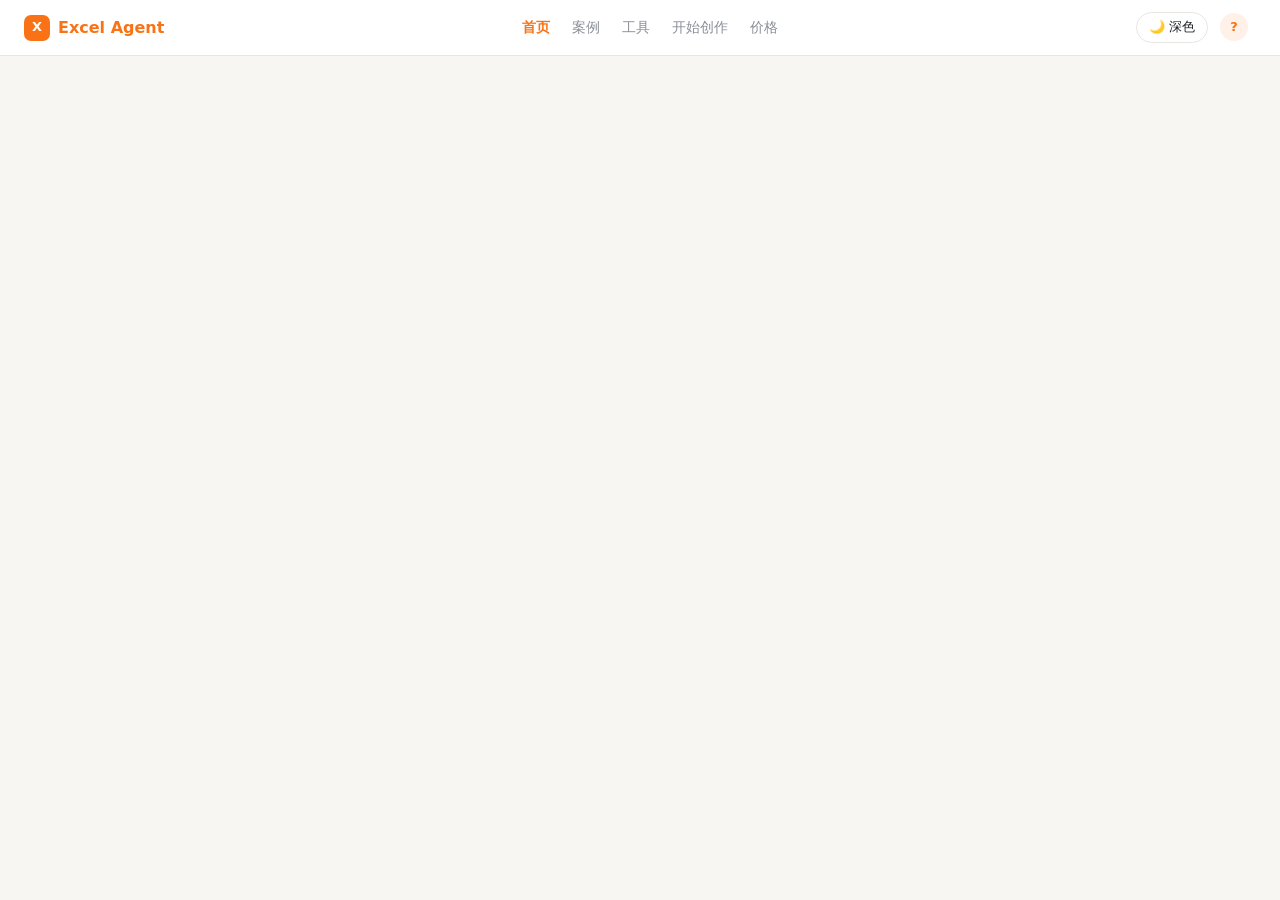
==== app/views/index.html @ 2d8a79ef "Rename index.html to index.html" ====
<!doctype html>
<html lang="zh-CN">
<head>
<meta charset="utf-8">
<meta name="viewport" content="width=device-width, initial-scale=1">
<title>Excel Agent</title>
<style>
  :root {
    --bg: #f7f6f3;
    --panel: #ffffff;
    --fg: #1f2328;
    --muted: #8a8f98;
    --line: #e8e6e1;
    --accent: #f97316;
    --accent-soft: #fff1e7;
    --accent-fg: #ffffff;
    --err: #e5484d;
    --shadow: 0 2px 12px rgba(31, 35, 40, .06);
  }
  html[data-theme="dark"] {
    --bg: #14161a;
    --panel: #1d2025;
    --fg: #e6e8eb;
    --muted: #8b93a1;
    --line: #2a2e37;
    --accent-soft: #33261b;
    --shadow: 0 2px 12px rgba(0, 0, 0, .35);
  }
  * { box-sizing: border-box; }
  body { margin:0; font:14px/1.6 system-ui, -apple-system, "PingFang SC", "Microsoft YaHei", sans-serif; background:var(--bg); color:var(--fg); }
  button { font:inherit; cursor:pointer; }

  /* ---------- top nav ---------- */
  #topnav { height:56px; display:flex; align-items:center; gap:28px; padding:0 24px; background:var(--panel); border-bottom:1px solid var(--line); position:sticky; top:0; z-index:10; }
  #topnav .logo { display:flex; align-items:center; gap:8px; font-weight:700; font-size:16px; color:var(--accent); }
  #topnav .logo .mark { width:26px; height:26px; border-radius:7px; background:var(--accent); color:#fff; display:grid; place-items:center; font-size:13px; font-weight:800; }
  #topnav nav { display:flex; gap:22px; margin:0 auto; }
  #topnav nav a { color:var(--muted); text-decoration:none; font-size:14px; }
  #topnav nav a.active { color:var(--accent); font-weight:600; }
  #topnav .right { display:flex; align-items:center; gap:12px; }
  #topnav .icon-btn { border:1px solid var(--line); background:var(--panel); color:var(--fg); border-radius:999px; padding:4px 12px; font-size:13px; }
  #topnav .user { display:flex; align-items:center; gap:8px; font-size:13px; }
  #topnav .avatar { width:28px; height:28px; border-radius:50%; background:var(--accent-soft); color:var(--accent); display:grid; place-items:center; font-weight:700; }

  /* ---------- layout ---------- */
  #app { display:none; }
  #shell { display:flex; height:calc(100vh - 56px); }
  #sidebar { width:230px; flex:none; border-right:1px solid var(--line); background:var(--bg); display:flex; flex-direction:column; }
  #sidebar .head { display:flex; align-items:center; justify-content:space-between; padding:14px 14px 8px; color:var(--accent); font-size:13px; font-weight:600; }
  #sidebar .head button { border:0; background:none; color:var(--accent); font-size:18px; line-height:1; }
  #convList { flex:1; overflow:auto; padding:4px 8px; }
  #convList .empty { color:var(--muted); font-size:13px; padding:12px; }
  #convList .cnv { padding:9px 12px; border-radius:8px; cursor:pointer; color:var(--muted); font-size:13px; white-space:nowrap; overflow:hidden; text-overflow:ellipsis; display:flex; align-items:center; gap:8px; }
  #convList .cnv:hover { background:var(--accent-soft); }
  #convList .cnv.active { background:var(--accent-soft); color:var(--accent); font-weight:600; }
  #convList .cnv .del { margin-left:auto; visibility:hidden; color:var(--muted); font-size:12px; }
  #convList .cnv:hover .del { visibility:visible; }

  #main { flex:1; overflow:auto; }
  .wrap { max-width:980px; margin:0 auto; padding:28px 24px 60px; }

  /* ---------- hero ---------- */
  #hero { text-align:center; padding:26px 0 8px; }
  #hero h1 { margin:0 0 10px; font-size:30px; font-weight:800; color:var(--accent); letter-spacing:1px; }
  #hero p { margin:0 auto; max-width:640px; color:var(--muted); font-size:14px; }

  /* ---------- composer card ---------- */
  .composer { background:var(--panel); border:1px solid var(--line); border-radius:16px; box-shadow:var(--shadow); margin-top:22px; overflow:hidden; }
  .composer .label { display:flex; align-items:center; gap:6px; padding:12px 18px 0; font-size:13px; color:var(--muted); }
  .composer textarea { width:100%; min-height:150px; max-height:320px; resize:vertical; border:0; outline:0; background:transparent; color:var(--fg); font:inherit; padding:10px 18px; }
  .composer .bar { display:flex; align-items:center; gap:10px; padding:10px 14px; border-top:1px solid var(--line); }
  .composer .bar .spacer { flex:1; }
  .chip { display:inline-flex; align-items:center; gap:6px; background:var(--accent-soft); color:var(--accent); border-radius:999px; padding:3px 10px; font-size:12px; }
  .chip .x { cursor:pointer; font-weight:700; }
  .attach-btn { border:1px solid var(--line); background:var(--panel); color:var(--fg); border-radius:10px; padding:6px 12px; font-size:13px; display:inline-flex; align-items:center; gap:6px; }
  .attach-btn:hover { border-color:var(--accent); color:var(--accent); }
  #sendBtn { background:var(--accent); color:var(--accent-fg); border:0; border-radius:10px; padding:8px 20px; font-size:14px; font-weight:600; display:inline-flex; align-items:center; gap:8px; }
  #sendBtn:disabled { opacity:.5; cursor:default; }
  .stop-btn { background:transparent; color:var(--muted); border:1px solid var(--line); border-radius:10px; padding:8px 16px; display:none; }
  .count { color:var(--muted); font-size:12px; padding:0 18px 8px; text-align:right; }

  /* ---------- task type cards ---------- */
  #tasks { margin-top:34px; }
  #tasks .head { display:flex; align-items:center; justify-content:space-between; margin-bottom:14px; }
  #tasks .head h2 { margin:0; font-size:17px; font-weight:700; }
  #tasks .grid { display:grid; grid-template-columns:repeat(auto-fill, minmax(150px, 1fr)); gap:14px; }
  .task { background:var(--panel); border:2px solid var(--line); border-radius:14px; overflow:hidden; cursor:pointer; box-shadow:var(--shadow); text-align:left; padding:0; }
  .task:hover { border-color:var(--accent); }
  .task .thumb { height:84px; display:grid; place-items:center; font-size:34px; background:linear-gradient(135deg, var(--accent-soft), var(--panel)); }
  .task .name { padding:8px 12px; font-size:13px; font-weight:600; display:flex; align-items:center; gap:6px; }
  .task .name::before { content:""; width:7px; height:7px; border-radius:50%; background:var(--accent); }

  /* ---------- chat ---------- */
  #chat { display:none; }
  #messages { padding:6px 0 20px; }
  .msg { margin:14px 0; padding:12px 16px; border-radius:12px; white-space:pre-wrap; word-break:break-word; max-width:85%; }
  .msg.user { background:var(--accent-soft); color:var(--fg); margin-left:auto; border:1px solid var(--line); }
  .msg.agent { background:var(--panel); border:1px solid var(--line); box-shadow:var(--shadow); }
  .msg.tool { background:transparent; border:1px dashed var(--line); color:var(--muted); font-family:ui-monospace, monospace; font-size:12px; max-width:100%; }
  .msg.err { background:transparent; border:1px solid var(--err); color:var(--err); max-width:100%; }
  .msg .who { font-size:12px; color:var(--muted); margin-bottom:4px; }
  .msg pre { background:rgba(0,0,0,.05); border-radius:8px; padding:10px; overflow:auto; font-size:12px; }
  .artifact { display:inline-flex; align-items:center; gap:6px; background:var(--panel); border:1px solid var(--line); border-radius:999px; padding:5px 14px; font-size:13px; text-decoration:none; color:var(--fg); box-shadow:var(--shadow); }
  .artifact:hover { border-color:var(--accent); color:var(--accent); }
  .artifact .size { color:var(--muted); font-size:11px; }
  html[data-theme="dark"] .msg pre { background:rgba(255,255,255,.06); }

  /* ---------- auth ---------- */
  #auth { display:none; min-height:calc(100vh - 56px); align-items:center; justify-content:center; }
  #auth .card { background:var(--panel); border:1px solid var(--line); border-radius:16px; box-shadow:var(--shadow); width:380px; padding:30px; display:flex; flex-direction:column; gap:12px; }
  #auth h2 { margin:0 0 6px; text-align:center; color:var(--accent); }
  #auth input { background:var(--bg); color:var(--fg); border:1px solid var(--line); padding:11px 12px; border-radius:10px; font:inherit; }
  #auth .btn { background:var(--accent); color:#fff; border:0; border-radius:10px; padding:11px; font-weight:600; }
  #authMsg { color:var(--muted); font-size:13px; text-align:center; }
</style>
</head>
<body>
<div id="topnav">
  <div class="logo"><span class="mark">X</span> Excel Agent</div>
  <nav>
    <a href="#" class="active">首页</a>
    <a href="#">案例</a>
    <a href="#">工具</a>
    <a href="#">开始创作</a>
    <a href="#">价格</a>
  </nav>
  <div class="right">
    <button class="icon-btn" id="themeBtn">🌙 深色</button>
    <div class="user"><span class="avatar" id="avatar">?</span><span id="whoami"></span></div>
  </div>
</div>

<div id="auth">
  <div class="card">
    <h2>Excel Agent</h2>
    <input id="email" placeholder="邮箱" autocomplete="username">
    <input id="password" type="password" placeholder="密码（至少 8 位）" autocomplete="current-password">
    <button class="btn" id="loginBtn">登录 / 注册</button>
    <div id="authMsg"></div>
  </div>
</div>

<div id="app">
  <div id="shell">
    <div id="sidebar">
      <div class="head"><span>历史创作</span><button id="newConvBtn" title="新建对话">＋</button></div>
      <div id="convList"></div>
    </div>
    <div id="main">
      <div class="wrap">
        <div id="home">
          <div id="hero">
            <h1>一句话处理 Excel 表格</h1>
            <p>无需编写公式或代码，上传你的 Excel 文件，描述需求，AI 即刻完成数据清洗、公式计算、图表生成与报表输出。</p>
          </div>
          <div class="composer">
            <div class="label">📋 描述你的 Excel 任务</div>
            <textarea id="promptBox" placeholder="输入任务描述，例如：把销售表按区域汇总，计算同比增长率，并生成一张柱状图…"></textarea>
            <div class="count"><span id="charCount">0</span>/5000</div>
            <div class="bar">
              <button class="attach-btn" id="attachBtn">📎 上传文件</button>
              <input type="file" id="fileInput" accept=".xlsx,.xls,.csv,.xlsm" multiple style="display:none">
              <span id="fileChips" style="display:flex;gap:6px;flex-wrap:wrap"></span>
              <span class="spacer"></span>
              <button class="stop-btn" id="stopBtn">停止</button>
              <button id="sendBtn">✨ 一键处理</button>
            </div>
          </div>
          <div id="tasks">
            <div class="head"><h2>选择任务类型</h2></div>
            <div class="grid" id="taskGrid"></div>
          </div>
        </div>
        <div id="chat">
          <div id="messages"></div>
          <div id="artifacts" style="display:none">
            <div style="font-size:13px;color:var(--muted);margin:8px 0 6px">📦 生成的文件（点击下载）</div>
            <div id="artifactChips" style="display:flex;gap:8px;flex-wrap:wrap"></div>
          </div>
          <div class="composer">
            <div class="label">📋 继续描述你的 Excel 任务</div>
            <textarea id="promptBox2" placeholder="继续输入任务描述…（Enter 发送，Shift+Enter 换行）" style="min-height:80px"></textarea>
            <div class="bar">
              <button class="attach-btn" id="attachBtn2">📎 上传文件</button>
              <input type="file" id="fileInput2" accept=".xlsx,.xls,.csv,.xlsm" multiple style="display:none">
              <span id="fileChips2" style="display:flex;gap:6px;flex-wrap:wrap"></span>
              <span class="spacer"></span>
              <button class="stop-btn" id="stopBtn2">停止</button>
              <button id="sendBtn2" style="background:var(--accent);color:var(--accent-fg);border:0;border-radius:10px;padding:8px 20px;font-weight:600">发送</button>
            </div>
          </div>
        </div>
      </div>
    </div>
  </div>
</div>

<script>
const TASKS = [
  { icon: "🧹", name: "数据清洗", tpl: "请清洗上传的表格：去除重复行、处理缺失值、统一日期与数字格式，输出清洗后的文件。" },
  { icon: "🧮", name: "公式计算", tpl: "请在表格中新增计算列（如合计、占比、同比增长率），并说明使用的公式。" },
  { icon: "📊", name: "图表生成", tpl: "请根据表格数据生成合适的图表（柱状图/折线图/饼图），保存为图片并给出分析结论。" },
  { icon: "🎨", name: "格式美化", tpl: "请美化表格：设置表头样式、列宽、数字格式、冻结首行，并添加边框。" },
  { icon: "🔗", name: "数据合并", tpl: "请将上传的多个表格按关键列合并（VLOOKUP/JOIN 语义），输出合并后的结果。" },
  { icon: "📑", name: "报表生成", tpl: "请基于表格数据生成一份汇总报表：关键指标、分组统计，并输出为新的 Excel 文件。" },
];

const api = {
  token: sessionStorage.getItem('token') || '',
  async req(path, opts = {}) {
    const res = await fetch(path, { ...opts, headers: {
      ...(opts.body instanceof FormData ? {} : { 'Content-Type': 'application/json' }),
      ...(this.token ? { Authorization: 'Bearer ' + this.token } : {}),
      ...(opts.headers || {}),
    }});
    if (res.status === 401) { showAuth('登录已过期，请重新登录'); throw new Error('unauthorized'); }
    return res;
  }
};
const $ = id => document.getElementById(id);
let currentConv = null, currentRun = null, es = null;
let pendingFiles = [];   // uploaded file rows for the current conversation

function showAuth(msg) {
  $('app').style.display = 'none'; $('auth').style.display = 'flex';
  $('authMsg').textContent = msg || '';
  sessionStorage.removeItem('token'); api.token = '';
}
function showApp() {
  $('auth').style.display = 'none'; $('app').style.display = 'block';
  loadConversations(); loadMe();
}

function errMsg(res) {
  return res.json().then(j => {
    const d = j.detail ?? j;
    return Array.isArray(d) ? d.map(e => `${(e.loc || []).slice(1).join('.')}: ${e.msg}`).join('; ') : String(d);
  }).catch(() => res.statusText || 'request failed');
}

/* ---------- auth ---------- */
$('loginBtn').onclick = async () => {
  const email = $('email').value.trim(), password = $('password').value;
  let res = await fetch('/auth/login', { method: 'POST', headers: { 'Content-Type': 'application/json' },
    body: JSON.stringify({ email, password }) });
  if (res.status === 401 || res.status === 403) {
    res = await fetch('/auth/register', { method: 'POST', headers: { 'Content-Type': 'application/json' },
      body: JSON.stringify({ email, password }) });
  }
  if (!res.ok) { $('authMsg').textContent = '登录失败: ' + await errMsg(res); return; }
  const tokens = await res.json();
  api.token = tokens.access_token; sessionStorage.setItem('token', api.token);
  showApp();
};
$('password').addEventListener('keydown', e => { if (e.key === 'Enter') $('loginBtn').click(); });

async function loadMe() {
  const res = await api.req('/auth/me');
  if (!res.ok) return;
  const me = await res.json();
  $('whoami').textContent = me.email;
  $('avatar').textContent = me.email[0].toUpperCase();
}

/* ---------- theme ---------- */
$('themeBtn').onclick = () => {
  const dark = document.documentElement.dataset.theme === 'dark';
  document.documentElement.dataset.theme = dark ? '' : 'dark';
  $('themeBtn').textContent = dark ? '🌙 深色' : '☀️ 浅色';
};

/* ---------- conversations ---------- */
async function loadConversations() {
  const res = await api.req('/conversations');
  const list = await res.json();
  const box = $('convList'); box.innerHTML = '';
  if (!list.length) { box.innerHTML = '<div class="empty">暂无历史作品</div>'; return; }
  for (const c of list) {
    const div = document.createElement('div');
    div.className = 'cnv' + (c.id === currentConv ? ' active' : '');
    div.innerHTML = `<span style="overflow:hidden;text-overflow:ellipsis">${escapeHtml(c.title)}</span><span class="del" title="删除">✕</span>`;
    div.onclick = e => {
      if (e.target.classList.contains('del')) { deleteConversation(c.id); return; }
      openConversation(c.id, c.title);
    };
    box.appendChild(div);
  }
}
async function deleteConversation(id) {
  if (!confirm('删除该对话及其上传文件？')) return;
  await api.req('/conversations/' + id, { method: 'DELETE' });
  if (currentConv === id) newConversation();
  loadConversations();
}
function newConversation() {
  currentConv = null; currentRun = null;
  if (es) { es.close(); es = null; }
  pendingFiles = [];
  renderFiles();
  $('artifacts').style.display = 'none';
  $('promptBox').value = ''; $('charCount').textContent = '0';
  $('home').style.display = 'block'; $('chat').style.display = 'none';
  loadConversations();
}
$('newConvBtn').onclick = newConversation;

function escapeHtml(s) {
  return String(s).replace(/[&<>"']/g, c => ({ '&': '&amp;', '<': '&lt;', '>': '&gt;', '"': '&quot;', "'": '&#39;' }[c]));
}

async function openConversation(id, title) {
  currentConv = id;
  if (es) { es.close(); es = null; }
  currentRun = null;
  const res = await api.req('/conversations/' + id);
  const detail = await res.json();
  pendingFiles = detail.files || [];
  renderFiles();
  $('home').style.display = 'none'; $('chat').style.display = 'block';
  const box = $('messages'); box.innerHTML = '';
  for (const run of detail.runs) {
    addMsg('user', run.prompt);
    if (run.answer) addMsg('agent', run.answer);
    if (run.error) addMsg('err', run.error);
  }
  loadConversations();
  loadArtifacts();
}

/* ---------- artifacts ---------- */
async function loadArtifacts() {
  const box = $('artifactChips');
  if (!currentConv) { $('artifacts').style.display = 'none'; return; }
  const res = await api.req(`/conversations/${currentConv}/artifacts`);
  if (!res.ok) { $('artifacts').style.display = 'none'; return; }
  const list = await res.json();
  box.innerHTML = '';
  for (const a of list) {
    const link = document.createElement('a');
    link.className = 'artifact';
    link.href = '#';
    link.innerHTML = `⬇ ${escapeHtml(a.name)} <span class="size">${fmtSize(a.size)}</span>`;
    link.onclick = async e => {
      e.preventDefault();
      const r = await api.req(`/conversations/${currentConv}/artifacts/${encodeURIComponent(a.name)}`);
      if (!r.ok) { alert('下载失败'); return; }
      const url = URL.createObjectURL(await r.blob());
      const tmp = document.createElement('a');
      tmp.href = url; tmp.download = a.name; tmp.click();
      URL.revokeObjectURL(url);
    };
    box.appendChild(link);
  }
  $('artifacts').style.display = list.length ? 'block' : 'none';
}
function fmtSize(n) {
  if (n < 1024) return n + ' B';
  if (n < 1024 * 1024) return (n / 1024).toFixed(1) + ' KB';
  return (n / 1024 / 1024).toFixed(1) + ' MB';
}

/* ---------- files ---------- */
function renderFiles() {
  for (const box of [$('fileChips'), $('fileChips2')]) {
    box.innerHTML = '';
    for (const f of pendingFiles) {
      const chip = document.createElement('span');
      chip.className = 'chip';
      chip.innerHTML = `📄 ${escapeHtml(f.filename)} <span class="x" title="移除">✕</span>`;
      chip.querySelector('.x').onclick = async () => {
        await api.req(`/conversations/${currentConv}/files/${f.id}`, { method: 'DELETE' });
        pendingFiles = pendingFiles.filter(x => x.id !== f.id);
        renderFiles();
      };
      box.appendChild(chip);
    }
  }
}
async function uploadFiles(input) {
  const files = [...input.files]; input.value = '';
  if (!files.length) return;
  if (!currentConv) {
    const res = await api.req('/conversations', { method: 'POST', body: JSON.stringify({ title: 'Excel 任务' }) });
    const c = await res.json(); currentConv = c.id;
  }
  for (const f of files) {
    const fd = new FormData(); fd.append('file', f);
    const res = await api.req(`/conversations/${currentConv}/files`, { method: 'POST', body: fd });
    if (!res.ok) { alert('上传失败: ' + await errMsg(res)); continue; }
    pendingFiles.push(await res.json());
  }
  renderFiles();
  loadConversations();
}
$('attachBtn').onclick = () => $('fileInput').click();
$('attachBtn2').onclick = () => $('fileInput2').click();
$('fileInput').onchange = e => uploadFiles(e.target);
$('fileInput2').onchange = e => uploadFiles(e.target);

/* ---------- task cards ---------- */
const grid = $('taskGrid');
for (const t of TASKS) {
  const btn = document.createElement('button');
  btn.className = 'task';
  btn.innerHTML = `<div class="thumb">${t.icon}</div><div class="name">${t.name}</div>`;
  btn.onclick = () => {
    const box = $('promptBox');
    box.value = (box.value ? box.value + '\n' : '') + t.tpl;
    $('charCount').textContent = box.value.length;
    box.focus();
  };
  grid.appendChild(btn);
}
$('promptBox').addEventListener('input', e => { $('charCount').textContent = e.target.value.length; });

/* ---------- chat ---------- */
function addMsg(kind, text) {
  const div = document.createElement('div');
  div.className = 'msg ' + kind;
  if (kind === 'agent') {
    div.innerHTML = `<div class="who">AI</div>`;
    div.appendChild(renderAnswer(text));
  } else {
    div.textContent = text;
  }
  $('messages').appendChild(div);
  $('messages').scrollTop = $('messages').scrollHeight;
  return div;
}
function renderAnswer(text) {
  // minimal markdown: code fences + bold
  const parts = String(text).split(/```/);
  const frag = document.createDocumentFragment();
  parts.forEach((p, i) => {
    if (i % 2 === 1) {
      const nl = p.indexOf('\n');
      const pre = document.createElement('pre');
      pre.textContent = nl >= 0 ? p.slice(nl + 1) : p;
      frag.appendChild(pre);
    } else {
      const span = document.createElement('span');
      span.innerHTML = escapeHtml(p).replace(/\*\*(.+?)\*\*/g, '<b>$1</b>').replace(/\n/g, '<br>');
      frag.appendChild(span);
    }
  });
  return frag;
}

function startStream(runId) {
  currentRun = runId;
  $('stopBtn2').style.display = 'inline-block';
  const url = `/conversations/${currentConv}/runs/${runId}/stream?access_token=${encodeURIComponent(api.token)}`;
  es = new EventSource(url);
  let agentDiv = null;
  es.onmessage = ev => {
    const e = JSON.parse(ev.data);
    if (e.type === 'delta') {
      if (!agentDiv) agentDiv = addMsg('agent', '');
      agentDiv.lastChild.textContent = (agentDiv.lastChild.textContent || '') + (e.data?.text ?? '');
      $('messages').scrollTop = $('messages').scrollHeight;
    } else if (e.type === 'notify' && e.data && e.data.kind === 'tool_start') {
      addMsg('tool', '· 工具: ' + (e.data.data || []).join(', '));
    } else if (e.type === 'notify' && e.data && e.data.kind === 'error') {
      addMsg('err', e.data.data);
    } else if (e.type === 'run') {
      es.close(); es = null; currentRun = null;
      $('stopBtn2').style.display = 'none';
      openConversation(currentConv, '');
      loadConversations();
      loadArtifacts();
    }
  };
  es.onerror = () => { /* refreshed on run end */ };
}

async function send() {
  const prompt = $('promptBox2').value.trim();
  if (!prompt) return;
  $('promptBox2').value = '';
  addMsg('user', prompt);
  if (!currentConv) {
    const res = await api.req('/conversations', { method: 'POST', body: JSON.stringify({ title: prompt.slice(0, 40) }) });
    const c = await res.json(); currentConv = c.id;
  }
  const res = await api.req(`/conversations/${currentConv}/runs`,
    { method: 'POST', body: JSON.stringify({ prompt }) });
  if (!res.ok) { addMsg('err', await errMsg(res)); return; }
  const run = await res.json();
  startStream(run.id);
}
$('sendBtn').onclick = () => {
  const p = $('promptBox').value.trim();
  if (!p) return;
  $('promptBox2').value = p;
  $('home').style.display = 'none'; $('chat').style.display = 'block';
  send();
};
$('sendBtn2').onclick = send;
$('promptBox2').addEventListener('keydown', e => {
  if (e.key === 'Enter' && !e.shiftKey) { e.preventDefault(); send(); }
});
$('stopBtn').onclick = $('stopBtn2').onclick = async () => {
  if (!currentRun) return;
  await api.req(`/conversations/${currentConv}/runs/${currentRun}/cancel`, { method: 'POST' });
};

if (api.token) showApp();
</script>
</body>
</html>
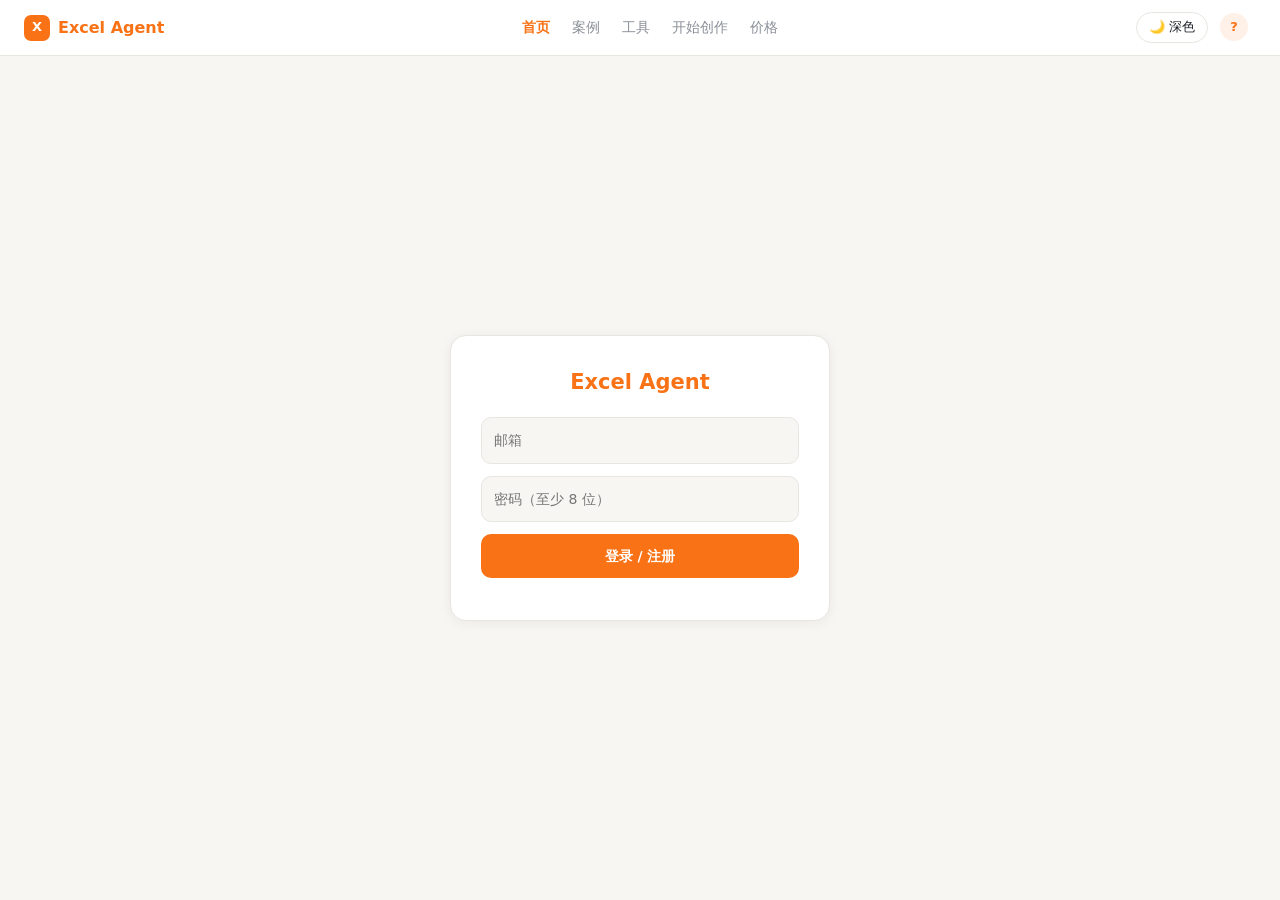
==== commit d311eb9e: "Fix page cache issue." ====
--- a/app/views/index.html
+++ b/app/views/index.html
@@ -95,14 +95,24 @@
   #messages { padding:6px 0 20px; }
   .msg { margin:14px 0; padding:12px 16px; border-radius:12px; white-space:pre-wrap; word-break:break-word; max-width:85%; }
   .msg.user { background:var(--accent-soft); color:var(--fg); margin-left:auto; border:1px solid var(--line); }
-  .msg.agent { background:var(--panel); border:1px solid var(--line); box-shadow:var(--shadow); }
+  .msg.agent { background:transparent; border:0; box-shadow:none; max-width:100%; padding:2px 0; }
   .msg.tool { background:transparent; border:1px dashed var(--line); color:var(--muted); font-family:ui-monospace, monospace; font-size:12px; max-width:100%; }
   .msg.err { background:transparent; border:1px solid var(--err); color:var(--err); max-width:100%; }
   .msg .who { font-size:12px; color:var(--muted); margin-bottom:4px; }
   .msg pre { background:rgba(0,0,0,.05); border-radius:8px; padding:10px; overflow:auto; font-size:12px; }
+  .progress { display:flex; align-items:center; gap:8px; margin:10px 0; font-size:13px; color:var(--muted); }
+  .progress .spin { display:inline-block; animation:spin 1s linear infinite; }
   .artifact { display:inline-flex; align-items:center; gap:6px; background:var(--panel); border:1px solid var(--line); border-radius:999px; padding:5px 14px; font-size:13px; text-decoration:none; color:var(--fg); box-shadow:var(--shadow); }
   .artifact:hover { border-color:var(--accent); color:var(--accent); }
   .artifact .size { color:var(--muted); font-size:11px; }
+  #runStatus { margin:10px 0 0; font-size:13px; color:var(--muted); display:flex; align-items:center; gap:8px; }
+  #runStatus .spin { display:inline-block; animation:spin 1s linear infinite; }
+  @keyframes spin { to { transform: rotate(360deg); } }
+  #todoPanel { margin:10px 0 0; background:var(--panel); border:1px solid var(--line); border-radius:12px; box-shadow:var(--shadow); padding:10px 14px; }
+  #todoPanel .t-title { font-size:12px; color:var(--muted); margin-bottom:6px; font-weight:600; }
+  #todoPanel .t-item { font-size:13px; padding:2px 0; display:flex; gap:8px; align-items:baseline; }
+  #todoPanel .t-item.done { color:var(--muted); text-decoration:line-through; }
+  #todoPanel .t-item.doing { color:var(--accent); font-weight:600; }
   html[data-theme="dark"] .msg pre { background:rgba(255,255,255,.06); }
 
   /* ---------- auth ---------- */
@@ -172,6 +182,8 @@
           </div>
         </div>
         <div id="chat">
+          <div id="runStatus" style="display:none"></div>
+          <div id="todoPanel" style="display:none"></div>
           <div id="messages"></div>
           <div id="artifacts" style="display:none">
             <div style="font-size:13px;color:var(--muted);margin:8px 0 6px">📦 生成的文件（点击下载）</div>
@@ -297,6 +309,8 @@
   if (es) { es.close(); es = null; }
   pendingFiles = [];
   renderFiles();
+  setRunStatus('', false);
+  renderTodos(null);
   $('artifacts').style.display = 'none';
   $('promptBox').value = ''; $('charCount').textContent = '0';
   $('home').style.display = 'block'; $('chat').style.display = 'none';
@@ -312,6 +326,8 @@
   currentConv = id;
   if (es) { es.close(); es = null; }
   currentRun = null;
+  setRunStatus('', false);
+  renderTodos(null);
   const res = await api.req('/conversations/' + id);
   const detail = await res.json();
   pendingFiles = detail.files || [];
@@ -320,7 +336,12 @@
   const box = $('messages'); box.innerHTML = '';
   for (const run of detail.runs) {
     addMsg('user', run.prompt);
-    if (run.answer) addMsg('agent', run.answer);
+    if (run.events && run.events.length) {
+      let agentDiv = null;
+      for (const e of run.events) agentDiv = renderEvent(e, agentDiv, false);
+    } else if (run.answer) {
+      addMsg('agent', run.answer);
+    }
     if (run.error) addMsg('err', run.error);
   }
   loadConversations();
@@ -418,7 +439,6 @@
   const div = document.createElement('div');
   div.className = 'msg ' + kind;
   if (kind === 'agent') {
-    div.innerHTML = `<div class="who">AI</div>`;
     div.appendChild(renderAnswer(text));
   } else {
     div.textContent = text;
@@ -426,6 +446,29 @@
   $('messages').appendChild(div);
   $('messages').scrollTop = $('messages').scrollHeight;
   return div;
+}
+function addAgentText() {
+  const div = document.createElement('div');
+  div.className = 'msg agent';
+  const span = document.createElement('span');
+  div.appendChild(span);
+  $('messages').appendChild(div);
+  $('messages').scrollTop = $('messages').scrollHeight;
+  return span;
+}
+// One live progress row per tool: tool_running updates it in place,
+// tool_start (a new tool / message boundary) starts a fresh row.
+let liveProgress = null;
+function addProgress(text, busy, fresh = false) {
+  if (!liveProgress || fresh) {
+    const div = document.createElement('div');
+    div.className = 'progress';
+    $('messages').appendChild(div);
+    liveProgress = div;
+  }
+  liveProgress.innerHTML = (busy ? '<span class="spin">⚙️</span>' : '<span>✅</span>') +
+    '<span>' + escapeHtml(text) + '</span>';
+  $('messages').scrollTop = $('messages').scrollHeight;
 }
 function renderAnswer(text) {
   // minimal markdown: code fences + bold
@@ -446,25 +489,169 @@
   return frag;
 }
 
+function addAsk(data, runId) {
+  const div = document.createElement('div');
+  div.className = 'msg agent';
+  const questions = (data && data.questions) || [];
+  div.innerHTML = '<div class="who">AI 提问</div>';
+  for (const q of questions) {
+    const qtext = q.question || q.text || JSON.stringify(q);
+    const opts = q.options || [];
+    const row = document.createElement('div');
+    row.style.margin = '8px 0';
+    row.innerHTML = `<div>${escapeHtml(qtext)}</div>`;
+    const input = document.createElement('input');
+    input.style.cssText = 'width:100%;margin-top:6px;background:var(--bg);border:1px solid var(--line);border-radius:8px;padding:8px;color:var(--fg)';
+    input.placeholder = opts.length ? '选择或输入…' : '输入回答…';
+    row.appendChild(input);
+    div.appendChild(row);
+    if (opts.length) {
+      for (const o of opts) {
+        const label = typeof o === 'string' ? o : (o.label || JSON.stringify(o));
+        const b = document.createElement('button');
+        b.className = 'attach-btn'; b.style.margin = '0 6px 6px 0';
+        b.textContent = label;
+        b.onclick = () => { input.value = label; };
+        row.appendChild(b);
+      }
+    }
+  }
+  const send = document.createElement('button');
+  send.id = 'askSend';
+  send.style.cssText = 'background:var(--accent);color:#fff;border:0;border-radius:8px;padding:7px 16px;margin-top:6px';
+  send.textContent = '回答';
+  send.onclick = async () => {
+    const answers = [...div.querySelectorAll('input')].map(i => i.value.trim()).filter(Boolean);
+    if (!answers.length) return;
+    send.disabled = true;
+    const res = await api.req(`/conversations/${currentConv}/runs/${runId}/answer`,
+      { method: 'POST', body: JSON.stringify({ answers }) });
+    if (!res.ok) { send.disabled = false; addMsg('err', await errMsg(res)); return; }
+    div.style.opacity = '.5';
+  };
+  div.appendChild(send);
+  $('messages').appendChild(div);
+  $('messages').scrollTop = $('messages').scrollHeight;
+}
+
+function strData(d) {
+  if (d == null) return '';
+  if (typeof d === 'string') return d;
+  if (Array.isArray(d)) return d.map(strData).join(', ');
+  return JSON.stringify(d);
+}
+// The harness's "tool_calls" payload -> "Bash(command='ls -la')".
+// Each entry is {name, args}; args values arrive pre-formatted and
+// pre-truncated by the harness (repr strings), so they are safe to show
+// verbatim -- addProgress escapes them before they reach the DOM.
+function toolCallLabel(calls) {
+  if (!Array.isArray(calls)) return '';
+  return calls.map(c => toolOneLabel(c)).filter(Boolean).join(', ');
+}
+function toolOneLabel(c) {
+  const name = (c && c.name) || 'tool';
+  const args = (c && typeof c.args === 'object' && c.args) || {};
+  const params = Object.keys(args).map(k => k + '=' + args[k]).join(' ');
+  return params ? name + '(' + params + ')' : name;
+}
+// A tool round reuses ONE progress row (tool_start opens it,
+// tool_running/tool then update it in place), so the command has to be
+// remembered for the row's later states -- otherwise the finished row
+// would read a bare "工具执行完成" and the command would be lost from the
+// transcript.  Reset per round by tool_start.
+let roundLabel = '';
+let roundArgsByName = {};
+// Harness log lines that are bookkeeping rather than progress: the
+// session's generated title says nothing about what the agent is doing.
+const LOG_SKIP = [/^session titled\b/];
+// One harness event (live SSE or stored replay) -> message-flow DOM.
+// Returns the current agent-text span, or null when the event starts a
+// new assistant message (tool_start / retry are message boundaries).
+// live=false (history replay) skips ask/confirm: the run is over, so
+// the answer box would be dead.
+function renderEvent(e, agentDiv, live = true) {
+  if (e.type === 'delta') {
+    if (!agentDiv) agentDiv = addAgentText();
+    agentDiv.textContent += (e.data?.text ?? '');
+    $('messages').scrollTop = $('messages').scrollHeight;
+  } else if (e.type === 'notify' && e.data) {
+    const kind = e.data.kind, data = e.data.data;
+    if (kind === 'tool_start') {
+      agentDiv = null;
+      roundLabel = strData(data);        // names only until tool_calls lands
+      roundArgsByName = {};
+      addProgress('准备执行: ' + roundLabel, true, true);
+    } else if (kind === 'tool_calls') {
+      // Arrives right behind tool_start, naming the same round but with
+      // arguments: upgrade that row in place (no `fresh`) so the user
+      // sees the actual command instead of a bare tool name.
+      const label = toolCallLabel(data);
+      if (label) {
+        roundLabel = label;
+        for (const c of data) {
+          if (c && c.name) roundArgsByName[c.name] = toolOneLabel(c);
+        }
+        addProgress('准备执行: ' + label, true);
+      }
+    } else if (kind === 'tool_running') {
+      const name = strData(data);
+      addProgress('正在执行: ' + (roundArgsByName[name] || name), true);
+    } else if (kind === 'tool') {
+      addProgress(roundLabel ? '完成: ' + roundLabel : '工具执行完成', false);
+    } else if (kind === 'todos') {
+      renderTodos(data);
+    } else if (kind === 'error') {
+      addMsg('err', typeof data === 'string' ? data : JSON.stringify(data));
+    } else if (kind === 'retry') {
+      agentDiv = null;
+      addProgress('模型调用重试中…', true, true);
+    } else if (kind === 'compact') {
+      addProgress('正在压缩上下文…', true);
+    } else if (live && (kind === 'ask' || kind === 'confirm')) {
+      addAsk(data, e.run_id || currentRun);
+    }
+  } else if (e.type === 'log' && e.data && e.data.message) {
+    const msg = String(e.data.message);
+    // Own row (`fresh`): a log line would otherwise overwrite the live
+    // tool row and erase the command the user just saw.  Harness logs
+    // are rare and noteworthy (compaction, MCP, auto-save/agent errors),
+    // so one row each is proportionate.
+    if (!LOG_SKIP.some(re => re.test(msg))) addProgress(msg, true, true);
+  }
+  return agentDiv;
+}
+function setRunStatus(text, busy) {
+  const box = $('runStatus');
+  if (!text) { box.style.display = 'none'; return; }
+  box.style.display = 'flex';
+  box.innerHTML = (busy ? '<span class="spin">⚙️</span>' : '') + '<span>' + escapeHtml(text) + '</span>';
+}
+function renderTodos(items) {
+  const box = $('todoPanel');
+  if (!items || !items.length) { box.style.display = 'none'; return; }
+  box.style.display = 'block';
+  box.innerHTML = '<div class="t-title">📋 任务进度</div>' + items.map(t => {
+    const s = String(t.status || '');
+    const cls = /done|complete/i.test(s) ? 'done' : /progress|active|current/i.test(s) ? 'doing' : '';
+    const icon = cls === 'done' ? '✅' : cls === 'doing' ? '🔄' : '⬜';
+    return `<div class="t-item ${cls}"><span>${icon}</span><span>${escapeHtml(t.content || '')}</span></div>`;
+  }).join('');
+}
+
 function startStream(runId) {
   currentRun = runId;
   $('stopBtn2').style.display = 'inline-block';
+  setRunStatus('正在启动…', true);
   const url = `/conversations/${currentConv}/runs/${runId}/stream?access_token=${encodeURIComponent(api.token)}`;
   es = new EventSource(url);
   let agentDiv = null;
   es.onmessage = ev => {
     const e = JSON.parse(ev.data);
-    if (e.type === 'delta') {
-      if (!agentDiv) agentDiv = addMsg('agent', '');
-      agentDiv.lastChild.textContent = (agentDiv.lastChild.textContent || '') + (e.data?.text ?? '');
-      $('messages').scrollTop = $('messages').scrollHeight;
-    } else if (e.type === 'notify' && e.data && e.data.kind === 'tool_start') {
-      addMsg('tool', '· 工具: ' + (e.data.data || []).join(', '));
-    } else if (e.type === 'notify' && e.data && e.data.kind === 'error') {
-      addMsg('err', e.data.data);
-    } else if (e.type === 'run') {
+    agentDiv = renderEvent(e, agentDiv);
+    if (e.type === 'run') {
       es.close(); es = null; currentRun = null;
       $('stopBtn2').style.display = 'none';
+      setRunStatus('', false);
       openConversation(currentConv, '');
       loadConversations();
       loadArtifacts();
@@ -504,7 +691,7 @@
   await api.req(`/conversations/${currentConv}/runs/${currentRun}/cancel`, { method: 'POST' });
 };
 
-if (api.token) showApp();
+if (api.token) showApp(); else showAuth();
 </script>
 </body>
 </html>
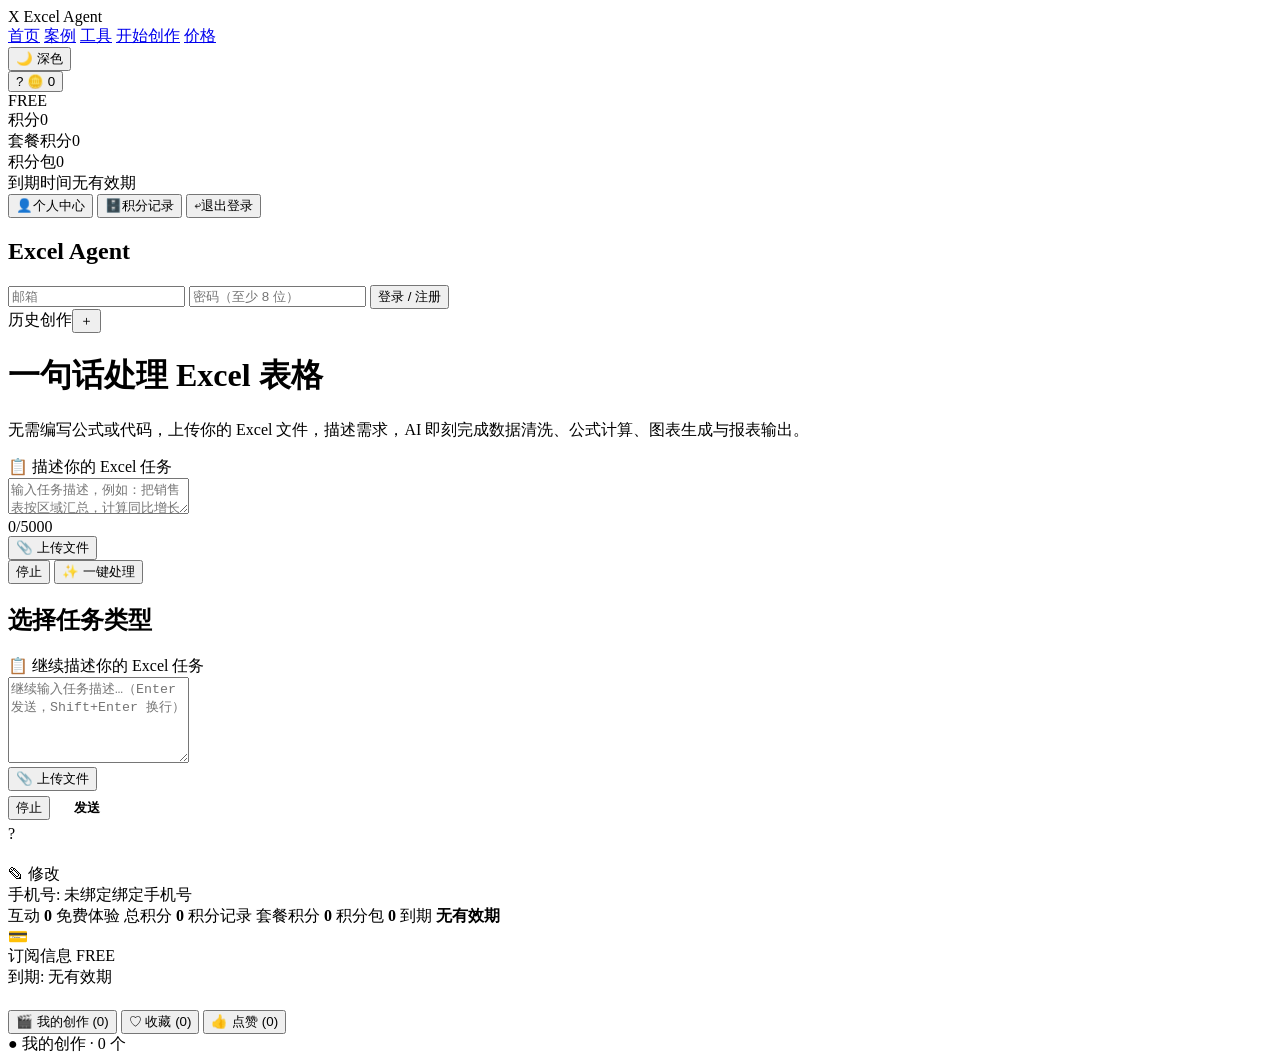
==== commit b8e96fe5: "Update index.html" ====
--- a/app/views/index.html
+++ b/app/views/index.html
@@ -4,131 +4,13 @@
 <meta charset="utf-8">
 <meta name="viewport" content="width=device-width, initial-scale=1">
 <title>Excel Agent</title>
-<style>
-  :root {
-    --bg: #f7f6f3;
-    --panel: #ffffff;
-    --fg: #1f2328;
-    --muted: #8a8f98;
-    --line: #e8e6e1;
-    --accent: #f97316;
-    --accent-soft: #fff1e7;
-    --accent-fg: #ffffff;
-    --err: #e5484d;
-    --shadow: 0 2px 12px rgba(31, 35, 40, .06);
-  }
-  html[data-theme="dark"] {
-    --bg: #14161a;
-    --panel: #1d2025;
-    --fg: #e6e8eb;
-    --muted: #8b93a1;
-    --line: #2a2e37;
-    --accent-soft: #33261b;
-    --shadow: 0 2px 12px rgba(0, 0, 0, .35);
-  }
-  * { box-sizing: border-box; }
-  body { margin:0; font:14px/1.6 system-ui, -apple-system, "PingFang SC", "Microsoft YaHei", sans-serif; background:var(--bg); color:var(--fg); }
-  button { font:inherit; cursor:pointer; }
-
-  /* ---------- top nav ---------- */
-  #topnav { height:56px; display:flex; align-items:center; gap:28px; padding:0 24px; background:var(--panel); border-bottom:1px solid var(--line); position:sticky; top:0; z-index:10; }
-  #topnav .logo { display:flex; align-items:center; gap:8px; font-weight:700; font-size:16px; color:var(--accent); }
-  #topnav .logo .mark { width:26px; height:26px; border-radius:7px; background:var(--accent); color:#fff; display:grid; place-items:center; font-size:13px; font-weight:800; }
-  #topnav nav { display:flex; gap:22px; margin:0 auto; }
-  #topnav nav a { color:var(--muted); text-decoration:none; font-size:14px; }
-  #topnav nav a.active { color:var(--accent); font-weight:600; }
-  #topnav .right { display:flex; align-items:center; gap:12px; }
-  #topnav .icon-btn { border:1px solid var(--line); background:var(--panel); color:var(--fg); border-radius:999px; padding:4px 12px; font-size:13px; }
-  #topnav .user { display:flex; align-items:center; gap:8px; font-size:13px; }
-  #topnav .avatar { width:28px; height:28px; border-radius:50%; background:var(--accent-soft); color:var(--accent); display:grid; place-items:center; font-weight:700; }
-
-  /* ---------- layout ---------- */
-  #app { display:none; }
-  #shell { display:flex; height:calc(100vh - 56px); }
-  #sidebar { width:230px; flex:none; border-right:1px solid var(--line); background:var(--bg); display:flex; flex-direction:column; }
-  #sidebar .head { display:flex; align-items:center; justify-content:space-between; padding:14px 14px 8px; color:var(--accent); font-size:13px; font-weight:600; }
-  #sidebar .head button { border:0; background:none; color:var(--accent); font-size:18px; line-height:1; }
-  #convList { flex:1; overflow:auto; padding:4px 8px; }
-  #convList .empty { color:var(--muted); font-size:13px; padding:12px; }
-  #convList .cnv { padding:9px 12px; border-radius:8px; cursor:pointer; color:var(--muted); font-size:13px; white-space:nowrap; overflow:hidden; text-overflow:ellipsis; display:flex; align-items:center; gap:8px; }
-  #convList .cnv:hover { background:var(--accent-soft); }
-  #convList .cnv.active { background:var(--accent-soft); color:var(--accent); font-weight:600; }
-  #convList .cnv .del { margin-left:auto; visibility:hidden; color:var(--muted); font-size:12px; }
-  #convList .cnv:hover .del { visibility:visible; }
-
-  #main { flex:1; overflow:auto; }
-  .wrap { max-width:980px; margin:0 auto; padding:28px 24px 60px; }
-
-  /* ---------- hero ---------- */
-  #hero { text-align:center; padding:26px 0 8px; }
-  #hero h1 { margin:0 0 10px; font-size:30px; font-weight:800; color:var(--accent); letter-spacing:1px; }
-  #hero p { margin:0 auto; max-width:640px; color:var(--muted); font-size:14px; }
-
-  /* ---------- composer card ---------- */
-  .composer { background:var(--panel); border:1px solid var(--line); border-radius:16px; box-shadow:var(--shadow); margin-top:22px; overflow:hidden; }
-  .composer .label { display:flex; align-items:center; gap:6px; padding:12px 18px 0; font-size:13px; color:var(--muted); }
-  .composer textarea { width:100%; min-height:150px; max-height:320px; resize:vertical; border:0; outline:0; background:transparent; color:var(--fg); font:inherit; padding:10px 18px; }
-  .composer .bar { display:flex; align-items:center; gap:10px; padding:10px 14px; border-top:1px solid var(--line); }
-  .composer .bar .spacer { flex:1; }
-  .chip { display:inline-flex; align-items:center; gap:6px; background:var(--accent-soft); color:var(--accent); border-radius:999px; padding:3px 10px; font-size:12px; }
-  .chip .x { cursor:pointer; font-weight:700; }
-  .attach-btn { border:1px solid var(--line); background:var(--panel); color:var(--fg); border-radius:10px; padding:6px 12px; font-size:13px; display:inline-flex; align-items:center; gap:6px; }
-  .attach-btn:hover { border-color:var(--accent); color:var(--accent); }
-  #sendBtn { background:var(--accent); color:var(--accent-fg); border:0; border-radius:10px; padding:8px 20px; font-size:14px; font-weight:600; display:inline-flex; align-items:center; gap:8px; }
-  #sendBtn:disabled { opacity:.5; cursor:default; }
-  .stop-btn { background:transparent; color:var(--muted); border:1px solid var(--line); border-radius:10px; padding:8px 16px; display:none; }
-  .count { color:var(--muted); font-size:12px; padding:0 18px 8px; text-align:right; }
-
-  /* ---------- task type cards ---------- */
-  #tasks { margin-top:34px; }
-  #tasks .head { display:flex; align-items:center; justify-content:space-between; margin-bottom:14px; }
-  #tasks .head h2 { margin:0; font-size:17px; font-weight:700; }
-  #tasks .grid { display:grid; grid-template-columns:repeat(auto-fill, minmax(150px, 1fr)); gap:14px; }
-  .task { background:var(--panel); border:2px solid var(--line); border-radius:14px; overflow:hidden; cursor:pointer; box-shadow:var(--shadow); text-align:left; padding:0; }
-  .task:hover { border-color:var(--accent); }
-  .task .thumb { height:84px; display:grid; place-items:center; font-size:34px; background:linear-gradient(135deg, var(--accent-soft), var(--panel)); }
-  .task .name { padding:8px 12px; font-size:13px; font-weight:600; display:flex; align-items:center; gap:6px; }
-  .task .name::before { content:""; width:7px; height:7px; border-radius:50%; background:var(--accent); }
-
-  /* ---------- chat ---------- */
-  #chat { display:none; }
-  #messages { padding:6px 0 20px; }
-  .msg { margin:14px 0; padding:12px 16px; border-radius:12px; white-space:pre-wrap; word-break:break-word; max-width:85%; }
-  .msg.user { background:var(--accent-soft); color:var(--fg); margin-left:auto; border:1px solid var(--line); }
-  .msg.agent { background:transparent; border:0; box-shadow:none; max-width:100%; padding:2px 0; }
-  .msg.tool { background:transparent; border:1px dashed var(--line); color:var(--muted); font-family:ui-monospace, monospace; font-size:12px; max-width:100%; }
-  .msg.err { background:transparent; border:1px solid var(--err); color:var(--err); max-width:100%; }
-  .msg .who { font-size:12px; color:var(--muted); margin-bottom:4px; }
-  .msg pre { background:rgba(0,0,0,.05); border-radius:8px; padding:10px; overflow:auto; font-size:12px; }
-  .progress { display:flex; align-items:center; gap:8px; margin:10px 0; font-size:13px; color:var(--muted); }
-  .progress .spin { display:inline-block; animation:spin 1s linear infinite; }
-  .artifact { display:inline-flex; align-items:center; gap:6px; background:var(--panel); border:1px solid var(--line); border-radius:999px; padding:5px 14px; font-size:13px; text-decoration:none; color:var(--fg); box-shadow:var(--shadow); }
-  .artifact:hover { border-color:var(--accent); color:var(--accent); }
-  .artifact .size { color:var(--muted); font-size:11px; }
-  #runStatus { margin:10px 0 0; font-size:13px; color:var(--muted); display:flex; align-items:center; gap:8px; }
-  #runStatus .spin { display:inline-block; animation:spin 1s linear infinite; }
-  @keyframes spin { to { transform: rotate(360deg); } }
-  #todoPanel { margin:10px 0 0; background:var(--panel); border:1px solid var(--line); border-radius:12px; box-shadow:var(--shadow); padding:10px 14px; }
-  #todoPanel .t-title { font-size:12px; color:var(--muted); margin-bottom:6px; font-weight:600; }
-  #todoPanel .t-item { font-size:13px; padding:2px 0; display:flex; gap:8px; align-items:baseline; }
-  #todoPanel .t-item.done { color:var(--muted); text-decoration:line-through; }
-  #todoPanel .t-item.doing { color:var(--accent); font-weight:600; }
-  html[data-theme="dark"] .msg pre { background:rgba(255,255,255,.06); }
-
-  /* ---------- auth ---------- */
-  #auth { display:none; min-height:calc(100vh - 56px); align-items:center; justify-content:center; }
-  #auth .card { background:var(--panel); border:1px solid var(--line); border-radius:16px; box-shadow:var(--shadow); width:380px; padding:30px; display:flex; flex-direction:column; gap:12px; }
-  #auth h2 { margin:0 0 6px; text-align:center; color:var(--accent); }
-  #auth input { background:var(--bg); color:var(--fg); border:1px solid var(--line); padding:11px 12px; border-radius:10px; font:inherit; }
-  #auth .btn { background:var(--accent); color:#fff; border:0; border-radius:10px; padding:11px; font-weight:600; }
-  #authMsg { color:var(--muted); font-size:13px; text-align:center; }
-</style>
+<link rel="stylesheet" href="css/app.css">
 </head>
 <body>
 <div id="topnav">
   <div class="logo"><span class="mark">X</span> Excel Agent</div>
   <nav>
-    <a href="#" class="active">首页</a>
+    <a href="#" class="active" id="navHome">首页</a>
     <a href="#">案例</a>
     <a href="#">工具</a>
     <a href="#">开始创作</a>
@@ -136,7 +18,29 @@
   </nav>
   <div class="right">
     <button class="icon-btn" id="themeBtn">🌙 深色</button>
-    <div class="user"><span class="avatar" id="avatar">?</span><span id="whoami"></span></div>
+    <div id="account">
+      <button id="accountBtn" aria-haspopup="true" aria-expanded="false">
+        <span class="avatar" id="avatar">?</span>
+        <span class="who"><span class="name" id="acctName"></span><span class="pts" id="acctPts">🪙 0</span></span>
+      </button>
+      <div id="accountMenu" role="menu">
+        <div class="head">
+          <div class="row1"><span class="name" id="menuName"></span><span class="badge" id="menuPlan">FREE</span></div>
+          <div class="email" id="menuEmail"></div>
+        </div>
+        <div class="stats">
+          <div class="stat hi"><span class="k">积分</span><span class="v" id="stPoints">0</span></div>
+          <div class="stat"><span class="k">套餐积分</span><span class="v" id="stPlanPoints">0</span></div>
+          <div class="stat"><span class="k">积分包</span><span class="v" id="stPackPoints">0</span></div>
+          <div class="stat"><span class="k">到期时间</span><span class="v" id="stExpiry">无有效期</span></div>
+        </div>
+        <div class="items">
+          <button class="item" id="menuProfile" role="menuitem"><span class="ic">👤</span>个人中心</button>
+          <button class="item" id="menuUsage" role="menuitem"><span class="ic">🗄️</span>积分记录</button>
+          <button class="item" id="menuLogout" role="menuitem"><span class="ic">↩︎</span>退出登录</button>
+        </div>
+      </div>
+    </div>
   </div>
 </div>
 
@@ -207,491 +111,48 @@
   </div>
 </div>
 
-<script>
-const TASKS = [
-  { icon: "🧹", name: "数据清洗", tpl: "请清洗上传的表格：去除重复行、处理缺失值、统一日期与数字格式，输出清洗后的文件。" },
-  { icon: "🧮", name: "公式计算", tpl: "请在表格中新增计算列（如合计、占比、同比增长率），并说明使用的公式。" },
-  { icon: "📊", name: "图表生成", tpl: "请根据表格数据生成合适的图表（柱状图/折线图/饼图），保存为图片并给出分析结论。" },
-  { icon: "🎨", name: "格式美化", tpl: "请美化表格：设置表头样式、列宽、数字格式、冻结首行，并添加边框。" },
-  { icon: "🔗", name: "数据合并", tpl: "请将上传的多个表格按关键列合并（VLOOKUP/JOIN 语义），输出合并后的结果。" },
-  { icon: "📑", name: "报表生成", tpl: "请基于表格数据生成一份汇总报表：关键指标、分组统计，并输出为新的 Excel 文件。" },
-];
+<div id="profile">
+  <div class="wrap">
+    <div class="card">
+      <div class="phead">
+        <div class="pavatar" id="pAvatar">?</div>
+        <div style="flex:1">
+          <div class="pname"><h1 id="pName"></h1><span class="edit" id="pEdit">✎ 修改</span></div>
+          <div class="phone">手机号: <span id="pPhone">未绑定</span><span class="bind" id="pBind">绑定手机号</span></div>
+          <div class="pills">
+            <span class="pill on">互动 <b id="pInteract">0</b></span>
+            <span class="pill">免费体验</span>
+            <span class="pill">总积分 <b id="pPoints">0</b> <span class="lnk" id="pPointsLog">积分记录</span></span>
+            <span class="pill">套餐积分 <b id="pPlanPoints">0</b></span>
+            <span class="pill">积分包 <b id="pPackPoints">0</b></span>
+            <span class="pill">到期 <b id="pExpiry">无有效期</b></span>
+          </div>
+          <div class="sub">
+            <div class="sic">💳</div>
+            <div>
+              <div class="row1">订阅信息 <span class="badge" id="pPlan">FREE</span></div>
+              <div class="exp">到期: <span id="pSubExpiry">无有效期</span></div>
+            </div>
+          </div>
+        </div>
+      </div>
+    </div>
 
-const api = {
-  token: sessionStorage.getItem('token') || '',
-  async req(path, opts = {}) {
-    const res = await fetch(path, { ...opts, headers: {
-      ...(opts.body instanceof FormData ? {} : { 'Content-Type': 'application/json' }),
-      ...(this.token ? { Authorization: 'Bearer ' + this.token } : {}),
-      ...(opts.headers || {}),
-    }});
-    if (res.status === 401) { showAuth('登录已过期，请重新登录'); throw new Error('unauthorized'); }
-    return res;
-  }
-};
-const $ = id => document.getElementById(id);
-let currentConv = null, currentRun = null, es = null;
-let pendingFiles = [];   // uploaded file rows for the current conversation
+    <div style="height:22px"></div>
 
-function showAuth(msg) {
-  $('app').style.display = 'none'; $('auth').style.display = 'flex';
-  $('authMsg').textContent = msg || '';
-  sessionStorage.removeItem('token'); api.token = '';
-}
-function showApp() {
-  $('auth').style.display = 'none'; $('app').style.display = 'block';
-  loadConversations(); loadMe();
-}
+    <div class="tabs">
+      <button class="tab active" id="tabWorks">🎬 我的创作 (<span id="tabWorksN">0</span>)</button>
+      <button class="tab" id="tabFav">♡ 收藏 (<span id="tabFavN">0</span>)</button>
+      <button class="tab" id="tabLike">👍 点赞 (<span id="tabLikeN">0</span>)</button>
+    </div>
+    <div class="worksHead">
+      <span></span>
+      <span class="cnt">● 我的创作 · <span id="worksCount">0</span> 个</span>
+    </div>
+    <div class="works" id="works"></div>
+  </div>
+</div>
 
-function errMsg(res) {
-  return res.json().then(j => {
-    const d = j.detail ?? j;
-    return Array.isArray(d) ? d.map(e => `${(e.loc || []).slice(1).join('.')}: ${e.msg}`).join('; ') : String(d);
-  }).catch(() => res.statusText || 'request failed');
-}
-
-/* ---------- auth ---------- */
-$('loginBtn').onclick = async () => {
-  const email = $('email').value.trim(), password = $('password').value;
-  let res = await fetch('/auth/login', { method: 'POST', headers: { 'Content-Type': 'application/json' },
-    body: JSON.stringify({ email, password }) });
-  if (res.status === 401 || res.status === 403) {
-    res = await fetch('/auth/register', { method: 'POST', headers: { 'Content-Type': 'application/json' },
-      body: JSON.stringify({ email, password }) });
-  }
-  if (!res.ok) { $('authMsg').textContent = '登录失败: ' + await errMsg(res); return; }
-  const tokens = await res.json();
-  api.token = tokens.access_token; sessionStorage.setItem('token', api.token);
-  showApp();
-};
-$('password').addEventListener('keydown', e => { if (e.key === 'Enter') $('loginBtn').click(); });
-
-async function loadMe() {
-  const res = await api.req('/auth/me');
-  if (!res.ok) return;
-  const me = await res.json();
-  $('whoami').textContent = me.email;
-  $('avatar').textContent = me.email[0].toUpperCase();
-}
-
-/* ---------- theme ---------- */
-$('themeBtn').onclick = () => {
-  const dark = document.documentElement.dataset.theme === 'dark';
-  document.documentElement.dataset.theme = dark ? '' : 'dark';
-  $('themeBtn').textContent = dark ? '🌙 深色' : '☀️ 浅色';
-};
-
-/* ---------- conversations ---------- */
-async function loadConversations() {
-  const res = await api.req('/conversations');
-  const list = await res.json();
-  const box = $('convList'); box.innerHTML = '';
-  if (!list.length) { box.innerHTML = '<div class="empty">暂无历史作品</div>'; return; }
-  for (const c of list) {
-    const div = document.createElement('div');
-    div.className = 'cnv' + (c.id === currentConv ? ' active' : '');
-    div.innerHTML = `<span style="overflow:hidden;text-overflow:ellipsis">${escapeHtml(c.title)}</span><span class="del" title="删除">✕</span>`;
-    div.onclick = e => {
-      if (e.target.classList.contains('del')) { deleteConversation(c.id); return; }
-      openConversation(c.id, c.title);
-    };
-    box.appendChild(div);
-  }
-}
-async function deleteConversation(id) {
-  if (!confirm('删除该对话及其上传文件？')) return;
-  await api.req('/conversations/' + id, { method: 'DELETE' });
-  if (currentConv === id) newConversation();
-  loadConversations();
-}
-function newConversation() {
-  currentConv = null; currentRun = null;
-  if (es) { es.close(); es = null; }
-  pendingFiles = [];
-  renderFiles();
-  setRunStatus('', false);
-  renderTodos(null);
-  $('artifacts').style.display = 'none';
-  $('promptBox').value = ''; $('charCount').textContent = '0';
-  $('home').style.display = 'block'; $('chat').style.display = 'none';
-  loadConversations();
-}
-$('newConvBtn').onclick = newConversation;
-
-function escapeHtml(s) {
-  return String(s).replace(/[&<>"']/g, c => ({ '&': '&amp;', '<': '&lt;', '>': '&gt;', '"': '&quot;', "'": '&#39;' }[c]));
-}
-
-async function openConversation(id, title) {
-  currentConv = id;
-  if (es) { es.close(); es = null; }
-  currentRun = null;
-  setRunStatus('', false);
-  renderTodos(null);
-  const res = await api.req('/conversations/' + id);
-  const detail = await res.json();
-  pendingFiles = detail.files || [];
-  renderFiles();
-  $('home').style.display = 'none'; $('chat').style.display = 'block';
-  const box = $('messages'); box.innerHTML = '';
-  for (const run of detail.runs) {
-    addMsg('user', run.prompt);
-    if (run.events && run.events.length) {
-      let agentDiv = null;
-      for (const e of run.events) agentDiv = renderEvent(e, agentDiv, false);
-    } else if (run.answer) {
-      addMsg('agent', run.answer);
-    }
-    if (run.error) addMsg('err', run.error);
-  }
-  loadConversations();
-  loadArtifacts();
-}
-
-/* ---------- artifacts ---------- */
-async function loadArtifacts() {
-  const box = $('artifactChips');
-  if (!currentConv) { $('artifacts').style.display = 'none'; return; }
-  const res = await api.req(`/conversations/${currentConv}/artifacts`);
-  if (!res.ok) { $('artifacts').style.display = 'none'; return; }
-  const list = await res.json();
-  box.innerHTML = '';
-  for (const a of list) {
-    const link = document.createElement('a');
-    link.className = 'artifact';
-    link.href = '#';
-    link.innerHTML = `⬇ ${escapeHtml(a.name)} <span class="size">${fmtSize(a.size)}</span>`;
-    link.onclick = async e => {
-      e.preventDefault();
-      const r = await api.req(`/conversations/${currentConv}/artifacts/${encodeURIComponent(a.name)}`);
-      if (!r.ok) { alert('下载失败'); return; }
-      const url = URL.createObjectURL(await r.blob());
-      const tmp = document.createElement('a');
-      tmp.href = url; tmp.download = a.name; tmp.click();
-      URL.revokeObjectURL(url);
-    };
-    box.appendChild(link);
-  }
-  $('artifacts').style.display = list.length ? 'block' : 'none';
-}
-function fmtSize(n) {
-  if (n < 1024) return n + ' B';
-  if (n < 1024 * 1024) return (n / 1024).toFixed(1) + ' KB';
-  return (n / 1024 / 1024).toFixed(1) + ' MB';
-}
-
-/* ---------- files ---------- */
-function renderFiles() {
-  for (const box of [$('fileChips'), $('fileChips2')]) {
-    box.innerHTML = '';
-    for (const f of pendingFiles) {
-      const chip = document.createElement('span');
-      chip.className = 'chip';
-      chip.innerHTML = `📄 ${escapeHtml(f.filename)} <span class="x" title="移除">✕</span>`;
-      chip.querySelector('.x').onclick = async () => {
-        await api.req(`/conversations/${currentConv}/files/${f.id}`, { method: 'DELETE' });
-        pendingFiles = pendingFiles.filter(x => x.id !== f.id);
-        renderFiles();
-      };
-      box.appendChild(chip);
-    }
-  }
-}
-async function uploadFiles(input) {
-  const files = [...input.files]; input.value = '';
-  if (!files.length) return;
-  if (!currentConv) {
-    const res = await api.req('/conversations', { method: 'POST', body: JSON.stringify({ title: 'Excel 任务' }) });
-    const c = await res.json(); currentConv = c.id;
-  }
-  for (const f of files) {
-    const fd = new FormData(); fd.append('file', f);
-    const res = await api.req(`/conversations/${currentConv}/files`, { method: 'POST', body: fd });
-    if (!res.ok) { alert('上传失败: ' + await errMsg(res)); continue; }
-    pendingFiles.push(await res.json());
-  }
-  renderFiles();
-  loadConversations();
-}
-$('attachBtn').onclick = () => $('fileInput').click();
-$('attachBtn2').onclick = () => $('fileInput2').click();
-$('fileInput').onchange = e => uploadFiles(e.target);
-$('fileInput2').onchange = e => uploadFiles(e.target);
-
-/* ---------- task cards ---------- */
-const grid = $('taskGrid');
-for (const t of TASKS) {
-  const btn = document.createElement('button');
-  btn.className = 'task';
-  btn.innerHTML = `<div class="thumb">${t.icon}</div><div class="name">${t.name}</div>`;
-  btn.onclick = () => {
-    const box = $('promptBox');
-    box.value = (box.value ? box.value + '\n' : '') + t.tpl;
-    $('charCount').textContent = box.value.length;
-    box.focus();
-  };
-  grid.appendChild(btn);
-}
-$('promptBox').addEventListener('input', e => { $('charCount').textContent = e.target.value.length; });
-
-/* ---------- chat ---------- */
-function addMsg(kind, text) {
-  const div = document.createElement('div');
-  div.className = 'msg ' + kind;
-  if (kind === 'agent') {
-    div.appendChild(renderAnswer(text));
-  } else {
-    div.textContent = text;
-  }
-  $('messages').appendChild(div);
-  $('messages').scrollTop = $('messages').scrollHeight;
-  return div;
-}
-function addAgentText() {
-  const div = document.createElement('div');
-  div.className = 'msg agent';
-  const span = document.createElement('span');
-  div.appendChild(span);
-  $('messages').appendChild(div);
-  $('messages').scrollTop = $('messages').scrollHeight;
-  return span;
-}
-// One live progress row per tool: tool_running updates it in place,
-// tool_start (a new tool / message boundary) starts a fresh row.
-let liveProgress = null;
-function addProgress(text, busy, fresh = false) {
-  if (!liveProgress || fresh) {
-    const div = document.createElement('div');
-    div.className = 'progress';
-    $('messages').appendChild(div);
-    liveProgress = div;
-  }
-  liveProgress.innerHTML = (busy ? '<span class="spin">⚙️</span>' : '<span>✅</span>') +
-    '<span>' + escapeHtml(text) + '</span>';
-  $('messages').scrollTop = $('messages').scrollHeight;
-}
-function renderAnswer(text) {
-  // minimal markdown: code fences + bold
-  const parts = String(text).split(/```/);
-  const frag = document.createDocumentFragment();
-  parts.forEach((p, i) => {
-    if (i % 2 === 1) {
-      const nl = p.indexOf('\n');
-      const pre = document.createElement('pre');
-      pre.textContent = nl >= 0 ? p.slice(nl + 1) : p;
-      frag.appendChild(pre);
-    } else {
-      const span = document.createElement('span');
-      span.innerHTML = escapeHtml(p).replace(/\*\*(.+?)\*\*/g, '<b>$1</b>').replace(/\n/g, '<br>');
-      frag.appendChild(span);
-    }
-  });
-  return frag;
-}
-
-function addAsk(data, runId) {
-  const div = document.createElement('div');
-  div.className = 'msg agent';
-  const questions = (data && data.questions) || [];
-  div.innerHTML = '<div class="who">AI 提问</div>';
-  for (const q of questions) {
-    const qtext = q.question || q.text || JSON.stringify(q);
-    const opts = q.options || [];
-    const row = document.createElement('div');
-    row.style.margin = '8px 0';
-    row.innerHTML = `<div>${escapeHtml(qtext)}</div>`;
-    const input = document.createElement('input');
-    input.style.cssText = 'width:100%;margin-top:6px;background:var(--bg);border:1px solid var(--line);border-radius:8px;padding:8px;color:var(--fg)';
-    input.placeholder = opts.length ? '选择或输入…' : '输入回答…';
-    row.appendChild(input);
-    div.appendChild(row);
-    if (opts.length) {
-      for (const o of opts) {
-        const label = typeof o === 'string' ? o : (o.label || JSON.stringify(o));
-        const b = document.createElement('button');
-        b.className = 'attach-btn'; b.style.margin = '0 6px 6px 0';
-        b.textContent = label;
-        b.onclick = () => { input.value = label; };
-        row.appendChild(b);
-      }
-    }
-  }
-  const send = document.createElement('button');
-  send.id = 'askSend';
-  send.style.cssText = 'background:var(--accent);color:#fff;border:0;border-radius:8px;padding:7px 16px;margin-top:6px';
-  send.textContent = '回答';
-  send.onclick = async () => {
-    const answers = [...div.querySelectorAll('input')].map(i => i.value.trim()).filter(Boolean);
-    if (!answers.length) return;
-    send.disabled = true;
-    const res = await api.req(`/conversations/${currentConv}/runs/${runId}/answer`,
-      { method: 'POST', body: JSON.stringify({ answers }) });
-    if (!res.ok) { send.disabled = false; addMsg('err', await errMsg(res)); return; }
-    div.style.opacity = '.5';
-  };
-  div.appendChild(send);
-  $('messages').appendChild(div);
-  $('messages').scrollTop = $('messages').scrollHeight;
-}
-
-function strData(d) {
-  if (d == null) return '';
-  if (typeof d === 'string') return d;
-  if (Array.isArray(d)) return d.map(strData).join(', ');
-  return JSON.stringify(d);
-}
-// The harness's "tool_calls" payload -> "Bash(command='ls -la')".
-// Each entry is {name, args}; args values arrive pre-formatted and
-// pre-truncated by the harness (repr strings), so they are safe to show
-// verbatim -- addProgress escapes them before they reach the DOM.
-function toolCallLabel(calls) {
-  if (!Array.isArray(calls)) return '';
-  return calls.map(c => toolOneLabel(c)).filter(Boolean).join(', ');
-}
-function toolOneLabel(c) {
-  const name = (c && c.name) || 'tool';
-  const args = (c && typeof c.args === 'object' && c.args) || {};
-  const params = Object.keys(args).map(k => k + '=' + args[k]).join(' ');
-  return params ? name + '(' + params + ')' : name;
-}
-// A tool round reuses ONE progress row (tool_start opens it,
-// tool_running/tool then update it in place), so the command has to be
-// remembered for the row's later states -- otherwise the finished row
-// would read a bare "工具执行完成" and the command would be lost from the
-// transcript.  Reset per round by tool_start.
-let roundLabel = '';
-let roundArgsByName = {};
-// Harness log lines that are bookkeeping rather than progress: the
-// session's generated title says nothing about what the agent is doing.
-const LOG_SKIP = [/^session titled\b/];
-// One harness event (live SSE or stored replay) -> message-flow DOM.
-// Returns the current agent-text span, or null when the event starts a
-// new assistant message (tool_start / retry are message boundaries).
-// live=false (history replay) skips ask/confirm: the run is over, so
-// the answer box would be dead.
-function renderEvent(e, agentDiv, live = true) {
-  if (e.type === 'delta') {
-    if (!agentDiv) agentDiv = addAgentText();
-    agentDiv.textContent += (e.data?.text ?? '');
-    $('messages').scrollTop = $('messages').scrollHeight;
-  } else if (e.type === 'notify' && e.data) {
-    const kind = e.data.kind, data = e.data.data;
-    if (kind === 'tool_start') {
-      agentDiv = null;
-      roundLabel = strData(data);        // names only until tool_calls lands
-      roundArgsByName = {};
-      addProgress('准备执行: ' + roundLabel, true, true);
-    } else if (kind === 'tool_calls') {
-      // Arrives right behind tool_start, naming the same round but with
-      // arguments: upgrade that row in place (no `fresh`) so the user
-      // sees the actual command instead of a bare tool name.
-      const label = toolCallLabel(data);
-      if (label) {
-        roundLabel = label;
-        for (const c of data) {
-          if (c && c.name) roundArgsByName[c.name] = toolOneLabel(c);
-        }
-        addProgress('准备执行: ' + label, true);
-      }
-    } else if (kind === 'tool_running') {
-      const name = strData(data);
-      addProgress('正在执行: ' + (roundArgsByName[name] || name), true);
-    } else if (kind === 'tool') {
-      addProgress(roundLabel ? '完成: ' + roundLabel : '工具执行完成', false);
-    } else if (kind === 'todos') {
-      renderTodos(data);
-    } else if (kind === 'error') {
-      addMsg('err', typeof data === 'string' ? data : JSON.stringify(data));
-    } else if (kind === 'retry') {
-      agentDiv = null;
-      addProgress('模型调用重试中…', true, true);
-    } else if (kind === 'compact') {
-      addProgress('正在压缩上下文…', true);
-    } else if (live && (kind === 'ask' || kind === 'confirm')) {
-      addAsk(data, e.run_id || currentRun);
-    }
-  } else if (e.type === 'log' && e.data && e.data.message) {
-    const msg = String(e.data.message);
-    // Own row (`fresh`): a log line would otherwise overwrite the live
-    // tool row and erase the command the user just saw.  Harness logs
-    // are rare and noteworthy (compaction, MCP, auto-save/agent errors),
-    // so one row each is proportionate.
-    if (!LOG_SKIP.some(re => re.test(msg))) addProgress(msg, true, true);
-  }
-  return agentDiv;
-}
-function setRunStatus(text, busy) {
-  const box = $('runStatus');
-  if (!text) { box.style.display = 'none'; return; }
-  box.style.display = 'flex';
-  box.innerHTML = (busy ? '<span class="spin">⚙️</span>' : '') + '<span>' + escapeHtml(text) + '</span>';
-}
-function renderTodos(items) {
-  const box = $('todoPanel');
-  if (!items || !items.length) { box.style.display = 'none'; return; }
-  box.style.display = 'block';
-  box.innerHTML = '<div class="t-title">📋 任务进度</div>' + items.map(t => {
-    const s = String(t.status || '');
-    const cls = /done|complete/i.test(s) ? 'done' : /progress|active|current/i.test(s) ? 'doing' : '';
-    const icon = cls === 'done' ? '✅' : cls === 'doing' ? '🔄' : '⬜';
-    return `<div class="t-item ${cls}"><span>${icon}</span><span>${escapeHtml(t.content || '')}</span></div>`;
-  }).join('');
-}
-
-function startStream(runId) {
-  currentRun = runId;
-  $('stopBtn2').style.display = 'inline-block';
-  setRunStatus('正在启动…', true);
-  const url = `/conversations/${currentConv}/runs/${runId}/stream?access_token=${encodeURIComponent(api.token)}`;
-  es = new EventSource(url);
-  let agentDiv = null;
-  es.onmessage = ev => {
-    const e = JSON.parse(ev.data);
-    agentDiv = renderEvent(e, agentDiv);
-    if (e.type === 'run') {
-      es.close(); es = null; currentRun = null;
-      $('stopBtn2').style.display = 'none';
-      setRunStatus('', false);
-      openConversation(currentConv, '');
-      loadConversations();
-      loadArtifacts();
-    }
-  };
-  es.onerror = () => { /* refreshed on run end */ };
-}
-
-async function send() {
-  const prompt = $('promptBox2').value.trim();
-  if (!prompt) return;
-  $('promptBox2').value = '';
-  addMsg('user', prompt);
-  if (!currentConv) {
-    const res = await api.req('/conversations', { method: 'POST', body: JSON.stringify({ title: prompt.slice(0, 40) }) });
-    const c = await res.json(); currentConv = c.id;
-  }
-  const res = await api.req(`/conversations/${currentConv}/runs`,
-    { method: 'POST', body: JSON.stringify({ prompt }) });
-  if (!res.ok) { addMsg('err', await errMsg(res)); return; }
-  const run = await res.json();
-  startStream(run.id);
-}
-$('sendBtn').onclick = () => {
-  const p = $('promptBox').value.trim();
-  if (!p) return;
-  $('promptBox2').value = p;
-  $('home').style.display = 'none'; $('chat').style.display = 'block';
-  send();
-};
-$('sendBtn2').onclick = send;
-$('promptBox2').addEventListener('keydown', e => {
-  if (e.key === 'Enter' && !e.shiftKey) { e.preventDefault(); send(); }
-});
-$('stopBtn').onclick = $('stopBtn2').onclick = async () => {
-  if (!currentRun) return;
-  await api.req(`/conversations/${currentConv}/runs/${currentRun}/cancel`, { method: 'POST' });
-};
-
-if (api.token) showApp(); else showAuth();
-</script>
+<script type="module" src="js/main.js"></script>
 </body>
 </html>
